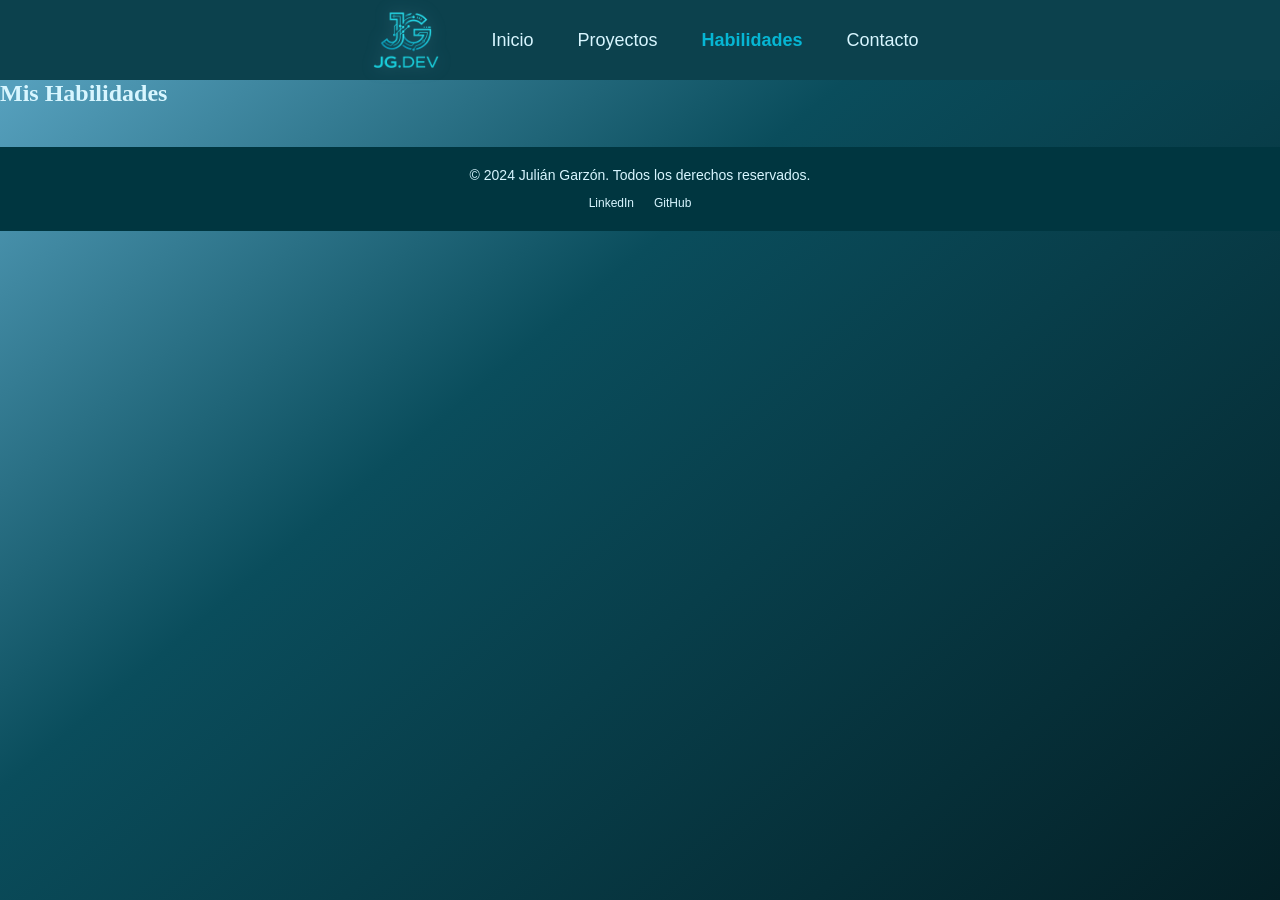
==== Pages/skills.html @ 7665a8e3 "Carga de proyecto perfil de desarrollador" ====
<!DOCTYPE html>
<html lang="es">

<head>
    <meta charset="UTF-8">
    <meta name="viewport" content="width=device-width, initial-scale=1.0">
    <title>Habilidades - Julián Garzón</title>
    <link rel="icon" type="image/x-icon" href="../assets/favicon.ico">
    <link rel="stylesheet" href="../styles/styles.css">
</head>

<body>
    <header class="header">
        <img src="../assets/logoJG_SF.png" alt="Logo de Julián" width="200" class="logo">
        <nav class="links_nav">
            <a href="../index.html">Inicio</a>
            <a href="projects.html">Proyectos</a> 
            <a href="skills.html" class="active">Habilidades</a>
            <a href="contact.html">Contacto</a>
        </nav>
    </header>
    <section class="skills">
        <h1>Mis Habilidades</h1>
        <div class="skills-grid">
            <!-- Skill cards will be added here -->
        </div>
    </section>


     <footer>
        <p class="footer-description">&copy; 2024 Julián Garzón. Todos los derechos reservados.</p>
        <nav class="social_links">
            <ul>
                <li><a href="https://www.linkedin.com/in/juliangarzon261b91119/" target="_blank">LinkedIn</a></li>
                <li><a href="https://github.com/Jgarzon08" target="_blank">GitHub</a></li>
            </ul>
        </nav>
    </footer>
</body>

</html>
---- styles/styles.css ----
@import url('https://fonts.cdnfonts.com/css/inter');
@import url('https://fonts.cdnfonts.com/css/space-grotesk');

:root{
    --color-primary: #06B6D4;
    --color-background-first: #042026;
    --color-background-second: #0A4D5C;
    --color-background-third: #075473;
    --color-background-nav: #0c414d;
    --color-background-secundary:#003640; 
    --color-texto:#D8F6FF;
    --texto-titulos: 'Space Grotesk', sans-serif;
    --texto-parrafos: 'Inter', sans-serif;
    
}

*{
    margin: 0;
    padding: 0;
    box-sizing: border-box; /*garantiza que se respete el tamaño de los elementos sin importar el padding o borde*/
}

.header{
   background-color: var(--color-background-nav);
    display: flex;
    justify-content: center;
    align-items: center;
    padding: 10px;
    height: 80px;
}

.links_nav a{
    text-decoration: none;
    margin: 0 20px;
    font-size: 18px;
    font-family: Arial, Helvetica, sans-serif;
    color: var(--color-texto);
    transition: color 0.3s ease;
}
.links_nav a:hover{
    color: var(--color-primary);
}

.links_nav a.active{
    color: var(--color-primary);
    font-weight: bold;
}

.logo {
    width: 130px;            
    height: auto;            
    object-fit: contain;     
    filter: drop-shadow(0 0 8px #72afc74d); 
    transition: filter 0.3s ease, transform 0.3s ease;
    cursor: pointer;
}

.logo:hover {
    transform: scale(1.03);  /* agranda ligeramente */
    filter: drop-shadow(0 0 15px var(--color-primary)); /* Da brillo al pasar el cursor */
}

body{
   /* background-color: var(--color-background);*/
   background-image: linear-gradient(140deg,#559fbc 5%, #0a4d5c 40%, #042026 100%);
    color: var(--color-texto);
    min-height: 100vh;
    background-attachment: fixed;
    background-repeat: no-repeat;

}

.hero-main{
    display: grid;
    grid-template-columns: repeat(2, 1fr);
    align-items: center;
    gap: 40px;
    padding: 80px 8%;
    max-width: 1400px;
    margin: 0 auto;
}

.hero-section {
    display: flex;
    flex-direction: column;
    gap: 30px;
}

.hero-section h1{
    font-family: var(--texto-titulos);
    font-size: 48px;
    margin-bottom: 20px;
}

.namehero{
    color: var(--color-primary);
    text-shadow: 0 0 15px #89c4d266;
}
.hero-description{
    font-family: var(--texto-parrafos);
    font-size: 18px;
    line-height: 1.5;
    max-width: 600px;
}

.hero-buttons{
    display: flex;
    justify-content: flex-start;
    gap: 90px;
    margin-top: 18px;
}
.hero-buttons button{
    padding: 15px 30px;
    font-size: 1rem;
    font-weight: bold;
    font-family: var(--texto-parrafos);
    text-decoration: none;
    border-radius: 30px;
    transition: all 0.3s ease;
    text-align: center;
}

.btn_projects{
    background-color: var(--color-primary);
    color: var(--color-texto);

}
.btn_projects:hover{
    background-color: var(--color-primary);
    color: var(--color-texto);
    box-shadow: 0 0 15px var(--color-primary);
    transform: translateY(-3px);
}

.btn_contact{
    background-color: transparent;
    color: var(--color-texto);
    border: 2px solid var(--color-primary);
}
.btn_contact:hover{
    background-color: var(--color-primary);
    color: var(--color-texto);
    box-shadow: 0 0 15px var(--color-primary);
    transform: translateY(-3px);
}

.avatar{
    display: flex;
    justify-content: center;
    width: 100%;
    max-width: 400px;
    border-radius: 20px;
    box-shadow: 0 0 20px #72afc74d;
}

.hero-main img{
    width: 100%;
    max-width: 480px;
    height: auto;
    display: block;
    object-fit: cover;
    animation: float 5s ease-in-out infinite;

}

@keyframes float {
    0%, 100% {
        transform: translateY(0);/* inicial y final de animación */
    }
    50% {
        transform: translateY(-10px);/* mital del tiempo se moviliza los px indicados */
    }
}

footer{
    background-color: var(--color-background-secundary);
    display: flex;
    flex-direction: column;
    align-items: center;
    padding: 20px;
    margin-top: 40px;
}

.footer-description{
    font-family: var(--texto-parrafos);
    font-size: 14px;
    color: var(--color-texto);
    margin-bottom: 10px;
}
.social_links ul{
    list-style: none;
    text-decoration: none;
    display: flex;
    gap: 20px;
}
.social_links a{
    text-decoration: none;
    font-family: var(--texto-parrafos);
    color: var(--color-texto);
    font-size: 12px;
    
}

.social_links a:hover{
    color: var(--color-primary);
    text-shadow: 0 0 10px var(--color-primary);
}
/* Página Proyectos */
.projects {
    padding: 40px 8%;
    max-width: 1400px;
    margin: 0 auto;
    display: grid;
    grid-template-columns: repeat(12, 1fr);
    gap: 5px;
}

.tittle-projects{
    font-family: var(--texto-titulos);
    font-size: 40px;
    margin-bottom: 30px;
    text-shadow: 2px 2px 20px #0508094d;/* Sombra de texto */
    grid-column: span 12; /* Ocupa toda la fila */
    
}

.project-inspiration {
    grid-column: span 8;
}

.project-medimerkar {
    grid-column: span 4;
}

.project-educonnect {
    grid-column: span 12;
}

.project-inspiration, .project-medimerkar, .project-educonnect {
    background-color: var(--color-background-third);
    border: 1px solid #194b5f26;
    border-radius: 12px;
    padding: 24px;
    display: flex;
    flex-direction: column;
    justify-content: space-between;
    transition: transform 0.3s ease, border-color 0.3s ease, box-shadow 0.3s ease;
}

.project-inspiration:hover, .project-medimerkar:hover, .project-educonnect:hover {
    transform: translateY(-5px);
    border-color: var(--color-primary);
    box-shadow: 0 10px 25px #0bafc726;
}

.projects h2 {
    color: var(--color-texto);
    font-size: 20px;
    margin-bottom: 15px;
    font-family: var(--texto-titulos);
}

.img-medimerkar, .img-educonnect {
    width: 100%;
    height: 250px;
    object-fit: cover; /* Recorta la imagen proporcionalmente para que no se estire */
    border-radius: 8px;
    margin-bottom: 15px;
    border: 1px solid #b7ced61a;
}

.img-inspiration {
    width: 100%;
    height: 280px;
    object-fit: cover;
    border-radius: 8px;
    margin-bottom: 15px;
    border: 1px solid #b7ced61a;
    object-position: center 15%;
}

.projects p {
    color: var(--color-texto);
    font-family: var(--texto-parrafos);
    font-size: 15px;
    line-height: 1.4;
    margin-bottom: 25px;
}

.footer-inspiration, .footer-medimerkar, .footer-educonnect {
    display: flex;
    align-items: center;
    flex-wrap: wrap;/* hace un salto de linea cuando no tiene espacio en el overflow */
    gap: 10px;
    margin-top: auto; /* Empuja el footer siempre al fondo */
}

.footer-inspiration span, .footer-medimerkar span, .footer-educonnect span {
    background-color: #01121552;
    border: 1px solid #72afc740;
    font-family: var(--texto-parrafos);
    color: var(--color-primary);
    padding: 4px 10px;
    border-radius: 4px;
    font-size: 11px;
    font-weight: bold;
}

.btn-ver-mas {
    margin-left: auto; /* Empuja el botón al extremo derecho */
    color: var(--color-texto);
    font-family: var(--texto-parrafos);
    font-weight: bold;
    cursor: pointer;/* Cambia el cursor al pasar sobre el botón */
    text-transform: uppercase; /* Convierte el texto a mayúsculas */
    font-size: 12px;
    letter-spacing: 1px;/* Espaciado entre letras */
    transition: color 0.3s, text-shadow 0.3s ;/* Transición de color y sombra */
}

.btn-ver-mas:hover {
    color: var(--color-primary);
    text-shadow: 0 0 10px var(--color-primary);/* Sombra de texto */
}

/* Ventanas emergentes */

.modal-checkbox {
    display: none;/* oculta los checkboxes */
}

.modal-inspiration, .modal-medimerkar, .modal-educonnect {
    position: fixed;/* sacamos de la posición normal */
    top: 0;
    left: 0;
    width: 100vw;
    height: 100vh;
    background-color: color-mix(in srgb, var(--color-background-first) 80%, transparent); /* Fondo semitransparente */
    backdrop-filter: blur(8px); /* Efecto glassmorphism/ desenfoque del fondo */
    z-index: 2000;/* resalta sobre los demas objetos */
    display: flex;
    justify-content: center;
    align-items: center;    
    opacity: 0;
    pointer-events: none;
    transition: opacity 0.4s ease;
    grid-column: span 12; /* Ocupa toda la fila */
}

.modal-content {
    background-color: var(--color-background-secondary);
    border: 1px solid var(--color-primary);
    border-radius: 16px;
    padding: 35px;
    width: 90%;
    max-width: 650px;
    max-height: 85vh; /* Evita que se salga en pantallas pequeñas */
    overflow-y: auto;  /* Permite scroll interno si el texto es muy largo */
    box-shadow: 0 0 30px rgba(11, 175, 199, 0.25);/* Sombra alrededor del contenido del modal */
    position: relative;/* alinea el contenido del modal */
}

.modal-content h2 {
    font-size: 1.8rem;
    color: var(--color-texto);
    margin-bottom: 20px;
    border-bottom: 1px solid var(--color-primary);
    padding-bottom: 10px;
}
.modal-content p {
    color: #e2e8f0;
    font-size: 1rem;
    line-height: 1.7;
}

/* Botón de cerrar interno */
.btn-close {
    display: inline-block;/* sirve para que el botón se muestre en línea */
    margin-top: 25px;
    background-color: transparent;
    font-family: var(--texto-parrafos);
    border: 1px solid #ef444466;
    color: #ef4444;
    padding: 10px 22px;
    border-radius: 6px;
    cursor: pointer;
    font-weight: bold;
    transition: all 0.3s ease;
}

.btn-close:hover {
    background-color: #ef4444;
    color: #ffffff;
    box-shadow: 0 0 15px #ef444466;/* Sombra al pasar el mouse */
}

/* CONEXIÓN DE DISPARADORES cuando se activa el label (modal_trigger...) el + sirve como puente para decirle al navegardor que muestre el modal dentro del div(class="modal-inspiration") */
/* El checked es una pseudoclase que se aplica cuando el checkbox está marcado. En el momento exacto en que haces clic en "Ver más" (a través de su label), 
el checkbox se marca y el navegador dice: "Este elemento ahora está en estado :checked".*/
#modal-trigger-inspiration:checked + .modal-inspiration,
#modal-trigger-medimerkar:checked + .modal-medimerkar,
#modal-trigger-educonnect:checked + .modal-educonnect {
    opacity: 1;/* sirve para que el modal se muestre */
    pointer-events: auto; /* Activa los eventos del mouse */
}
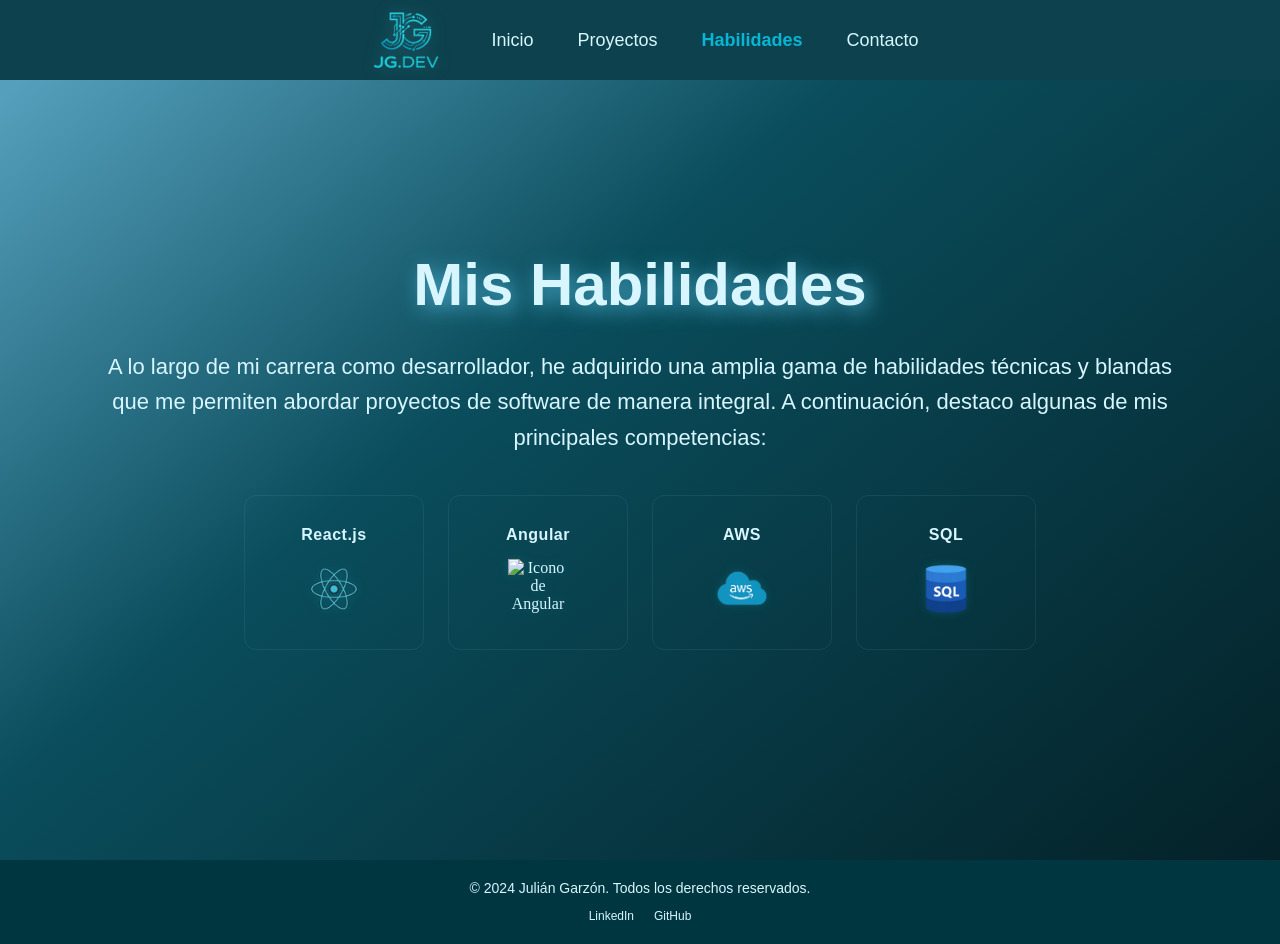
==== commit 693750c0: "Se realizan mejoras en diseño de la página contact y skills" ====
--- a/Pages/skills.html
+++ b/Pages/skills.html
@@ -19,14 +19,40 @@
             <a href="contact.html">Contacto</a>
         </nav>
     </header>
-    <section class="skills">
-        <h1>Mis Habilidades</h1>
-        <div class="skills-grid">
-            <!-- Skill cards will be added here -->
+    <main class="skills-main">
+    <section class="skills-section">
+
+        <h1 class="skills-title">Mis Habilidades</h1>
+        <p class="skills-description">A lo largo de mi carrera como desarrollador, he adquirido una amplia gama de habilidades técnicas y blandas que me permiten 
+            abordar proyectos de software de manera integral. A continuación, destaco algunas de mis principales competencias:</p>
+        
+        <div class="skills-list">
+            <div class="skill-item">
+                <span class="skill-react">React.js</span>   
+                <img src="../assets/react_icon.png" alt="Icono de React" class="skill-icon">
+            </div>
+            
+            <div class="skill-item">
+                <span class="skill-angular">Angular</span>
+                <img src="../assets/angular_icon.png" alt="Icono de Angular" class="skill-icon">
+            </div>
+
+            <div class="skill-item">
+                <span class="skill-aws">AWS</span>
+                <img src="../assets/aws_icon.png" alt="Icono de AWS" class="skill-icon">
+            </div>
+
+            <div class="skill-item">
+                <span class="skill-sql">SQL</span>
+                <img src="../assets/sql_icon.png" alt="Icono de SQL" class="skill-icon">
+            </div>
+
         </div>
+
     </section>
 
-
+    </main>
+    
      <footer>
         <p class="footer-description">&copy; 2024 Julián Garzón. Todos los derechos reservados.</p>
         <nav class="social_links">
--- a/styles/styles.css
+++ b/styles/styles.css
@@ -402,4 +402,231 @@
 #modal-trigger-educonnect:checked + .modal-educonnect {
     opacity: 1;/* sirve para que el modal se muestre */
     pointer-events: auto; /* Activa los eventos del mouse */
-}+}
+
+/* CSS Skills */
+
+.skills-main{
+   min-height: calc(100vh - 160px); /* Restamos la altura aproximada del header y footer */
+    display: flex;
+    justify-content: center;
+    align-items: center;
+    padding: 40px 8%;
+}
+
+.skills-section{
+    max-width: 1200px;
+    width: 100%;
+    text-align: center;
+}
+
+.skills-section h1{
+    margin-bottom: 50px;
+    font-family: var(--texto-titulos);
+    font-size: 60px;
+    margin-bottom: 30px;
+    text-shadow: 5px 5px 20px #49abcc;/* Sombra de texto */
+}
+
+.skills-section p{
+    color: var(--color-texto);
+    font-family: var(--texto-parrafos);
+    margin-bottom: 50px;
+    font-size: 22px;
+    line-height: 1.6;
+    margin-bottom: 40px;
+}
+
+.skills-list{
+    display: flex;
+    justify-content: center; 
+    align-items: center;
+    gap: 24px;             
+    flex-wrap: wrap;        /* Si la pantalla es pequeña (celular), las baja automáticamente */
+}
+
+.skill-item {
+   background-color: var(--color-background-secondary);
+    border: 1px solid rgba(114, 175, 199, 0.12);
+    border-radius: 12px;
+    width: 180px;           
+    padding: 30px 20px;
+    display: flex;
+    flex-direction: column; 
+    align-items: center;
+    gap: 15px;
+    transition: transform 0.3s ease, border-color 0.3s ease, box-shadow 0.3s ease;
+}
+
+.skill-item:hover {
+    transform: translateY(-5px);
+    border-color: var(--color-primary);
+    box-shadow: 0 10px 25px #0bafc726;
+}
+
+.skill-item img {
+    width: 60px;
+    height: 60px;
+    display: flex;
+    justify-content: center;
+    align-items: center;
+}
+
+.skill-icon {
+    width: 100%;
+    height: 100%;
+    object-fit: contain; /* Evita que el logo de la tecnología se deforme */
+    filter: drop-shadow(0 0 5px #0bafc733); /* Agrega un sutil efecto de sombra */
+}
+
+.skill-react, .skill-angular, .skill-aws, .skill-sql {
+    color: var(--color-texto);
+    font-family: var(--texto-parrafos);
+    font-size: 1rem;
+    font-weight: 600;
+    letter-spacing: 0.5px;
+    transition: color 0.3s;
+}
+
+/* CSS Contacto*/
+
+/* Centrado absoluto en la pantalla */
+.contact-main {
+    min-height: calc(100vh - 160px); /* Resta cabecera y pie de página */
+    display: flex;
+    justify-content: center;
+    align-items: center;
+    padding: 40px 8%;
+}
+
+/* La tarjeta contenedor principal (Súper caja con dos columnas) */
+.contact-card {
+    background-color: var(--color-background-secondary);
+    border: 1px solid #72afc726;
+    border-radius: 16px;
+    width: 100%;
+    max-width: 1000px;
+    display: flex; /* Divide el espacio de forma horizontal */
+    overflow: hidden;
+    box-shadow: 0 15px 35px #00000066;
+}
+
+/* --- COLUMNA IZQUIERDA: INFO --- */
+.contact-info {
+    flex: 1; /* Toma el 50% del espacio de la tarjeta */
+    background-color: #0d15274d; /* Fondo ligeramente diferenciado */
+    padding: 50px;
+    display: flex;
+    flex-direction: column;
+    justify-content: space-between; /* Separa los títulos de los datos de abajo */
+}
+
+.contact-info h2 {
+    font-size: 25px;
+    color: var(--color-texto);
+    font-family: var(--texto-titulos);
+    margin-bottom: 15px;
+    text-shadow: 0 0 15px #0bafc74d;
+}
+
+.contact-subtitle {
+    color: var(--color-texto);
+    font-family: var(--texto-parrafos);
+    font-size: 20px;
+    line-height: 1.6;
+}
+
+.contact-details {
+    display: flex;
+    flex-direction: column;
+    gap: 20px;
+    margin-top: 40px;
+}
+
+.detail-item {
+    display: flex;
+    align-items: center;
+    gap: 15px;
+    color: var(--color-texto);
+    font-size: 15px;
+    font-family: var(--texto-parrafos);
+}
+
+.detail-item a {
+    color: var(--color-primary);
+    text-decoration: none;
+    transition: color 0.3s;
+}
+
+.detail-item a:hover {
+    color: var(--color-primary);
+    text-shadow: 0 0 8px var(--color-primary);
+}
+
+.contact-icon {
+    color: var(--color-primary);
+    font-size: 15px;
+}
+
+
+.contact-form-container {
+    flex: 1; 
+    padding: 50px;
+    font-family: var(--texto-parrafos);
+}
+
+.contact-form {
+    display: flex;
+    flex-direction: column;
+    gap: 25px; 
+}
+
+.input-group {
+    display: flex;
+    flex-direction: column;
+    gap: 8px; 
+}
+
+.input-group label {
+    color: var(--color-texto);
+    font-family: var(--texto-titulos);
+    font-size: 15px;
+    letter-spacing: 1px;
+}
+
+
+.contact-form input,
+.contact-form textarea {
+    background-color: #b1d6db; 
+    border: 1px solid #72afc733;
+    border-radius: 6px;
+    padding: 12px 16px;
+    color: #000000;
+    font-family: var(--texto-parrafos);
+    font-family: inherit;
+    font-size: 16px;
+    outline: none; /* Elimina el borde azul feo por defecto del navegador */
+    transition: border-color 0.3s, box-shadow 0.3s;
+}
+
+
+/* Botón de envío */
+.btn-submit {
+    background-color: var(--color-primary);
+    color: #dde3e7;
+    border: none;
+    border-radius: 6px;
+    padding: 14px;
+    font-size: 16px;
+    text-align: center;
+    font-weight: bold;
+    cursor: pointer;
+    letter-spacing: 1px;
+    transition: transform 0.3s, box-shadow 0.3s;
+    margin-top: 10px;
+}
+
+.btn-submit:hover {
+    transform: translateY(-2px);
+    box-shadow: 0 5px 20px #0bafc766;
+} 
